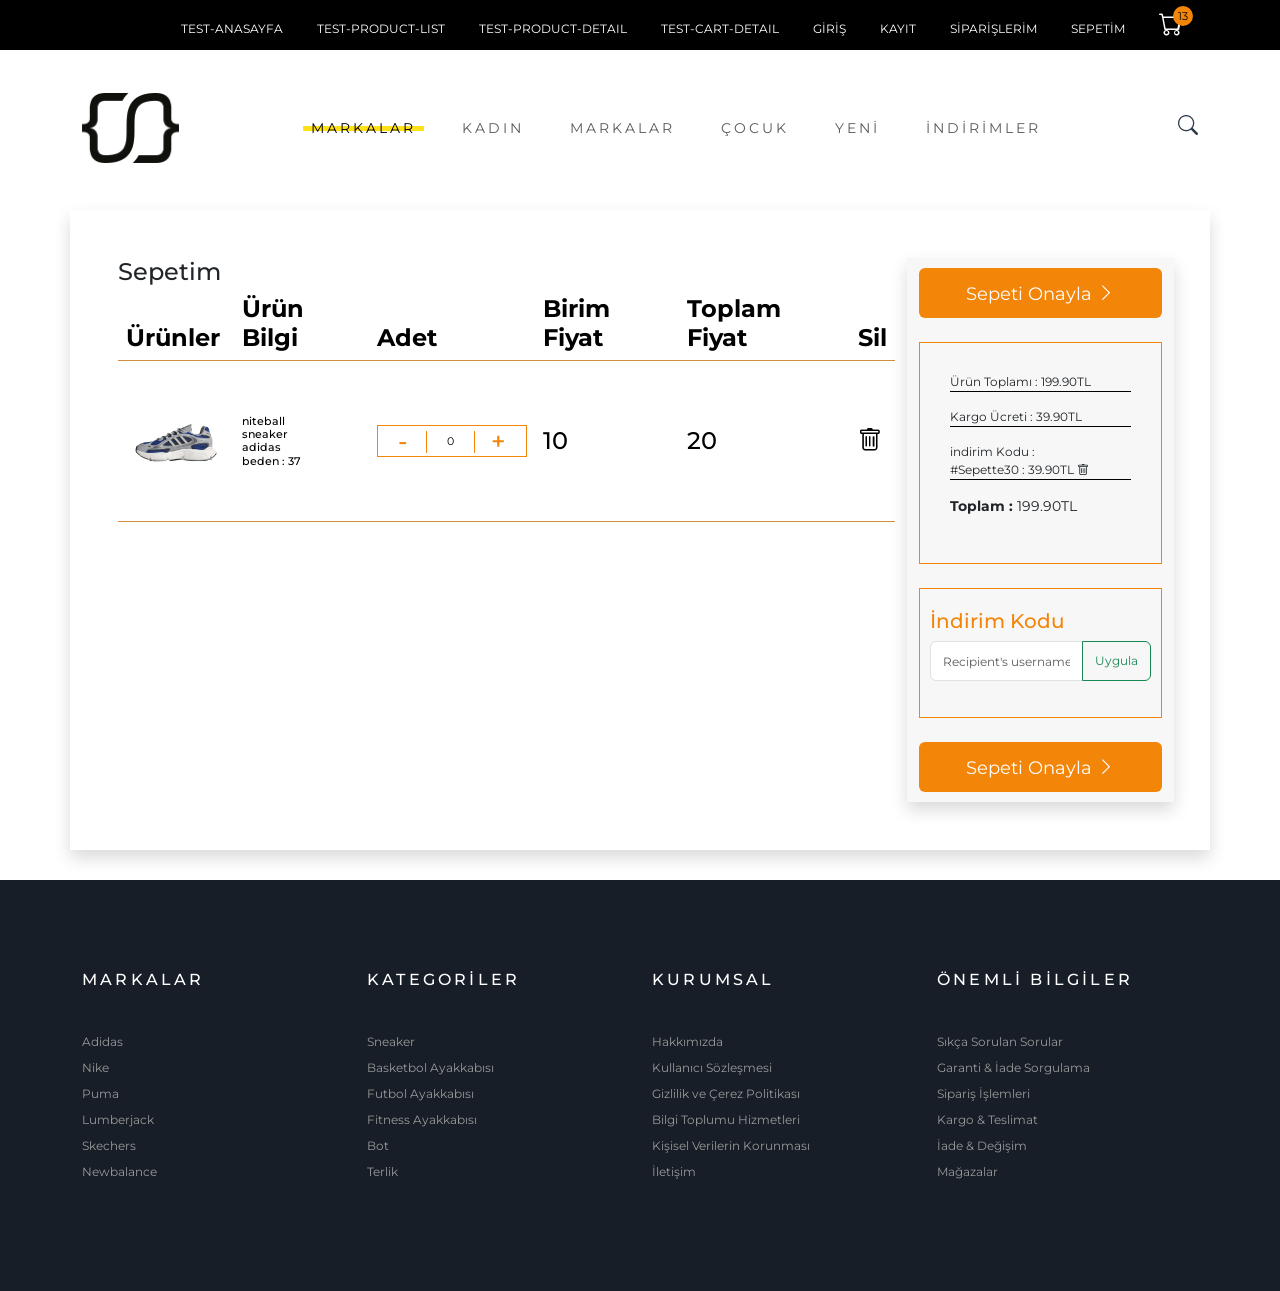
==== cart.html @ a21c41ba "cart.html tasarımı bitti" ====
<!DOCTYPE html>
<html lang="en">

<head>
    <meta charset="UTF-8">
    <meta name="viewport" content="width=device-width, initial-scale=1.0">
    <title>eCommerce</title>

    <!-- Bootstrap 5 -->
    <link href="https://cdn.jsdelivr.net/npm/bootstrap@5.3.3/dist/css/bootstrap.min.css" rel="stylesheet"
        integrity="sha384-QWTKZyjpPEjISv5WaRU9OFeRpok6YctnYmDr5pNlyT2bRjXh0JMhjY6hW+ALEwIH" crossorigin="anonymous">

    <!-- Bootstrap Icons -->
    <link rel="stylesheet" href="https://cdn.jsdelivr.net/npm/bootstrap-icons@1.11.3/font/bootstrap-icons.min.css">

    <!-- özelleştirdiğimiz css -->
    <link rel="stylesheet" href="assets/css/style.css">

    <!-- animate css -->
    <link rel="stylesheet" href="https://cdnjs.cloudflare.com/ajax/libs/animate.css/4.1.1/animate.min.css" />


    <!-- font awesome -->
    <link rel="stylesheet" href="https://cdnjs.cloudflare.com/ajax/libs/font-awesome/6.5.1/css/all.min.css"
        integrity="sha512-DTOQO9RWCH3ppGqcWaEA1BIZOC6xxalwEsw9c2QQeAIftl+Vegovlnee1c9QX4TctnWMn13TZye+giMm8e2LwA=="
        crossorigin="anonymous" referrerpolicy="no-referrer" />

    <!-- google fonts -->
    <link rel="preconnect" href="https://fonts.googleapis.com">
    <link rel="preconnect" href="https://fonts.gstatic.com" crossorigin>
    <link
        href="https://fonts.googleapis.com/css2?family=Montserrat:ital,wght@0,100..900;1,100..900&family=Playfair+Display+SC:ital,wght@0,400;0,700;0,900;1,400;1,700;1,900&family=Playfair:ital,opsz,wght@0,5..1200,300..900;1,5..1200,300..900&display=swap"
        rel="stylesheet">


    <!-- Swiper -->
    <link rel="stylesheet" href="https://cdn.jsdelivr.net/npm/swiper@11/swiper-bundle.min.css" />
</head>

<body>
    <!-- Top Bar Bölümü -->
    <div class="top-bar bg-black">
        <div class="container">
            <div class="login float-end ">
                <ul class="login-list">
                    <li><a href="index.html" class="text-white">Test-Anasayfa</a></li>
                    <li><a href="product-list.html" class="text-white">Test-Product-List</a></li>
                    <li><a href="product-detail.html" class="text-white">Test-Product-Detail</a></li>
                    <li><a href="cart.html" class="text-white">Test-Cart-Detail</a></li>
                    <li><a href="" class="text-white">GİRİŞ</a></li>
                    <li><a href="" class="text-white">KAYIT</a></li>
                    <li><a href="" class="text-white">SİPARİŞLERİM</a></li>
                    <li><a href="" class="text-white">SEPETİM</a></li>
                    <li class="dropdown user-basket position-relative">
                        <a href="javascript:void(0)" class="dropdown-toggle position-relative" role="button"
                            data-bs-toggle="dropdown" aria-expanded="false">
                            <i class="bi bi-cart zoom text-white fs-4"></i>
                            <span class="item-count bg-orange text-black">13</span>
                        </a>
                        <div class="dropdown-menu">
                            <div class="row overflow-custom">
                                <div class="col-12">
                                    <div class="card border-0">
                                        <div class="row">
                                            <div class="col-4">
                                                <img src="assets/images/shopping.webp" alt=""
                                                    class="img-fluid rounded-start">
                                            </div>
                                            <div class="col-8">
                                                <div class="card-body">
                                                    <h5 class="card-title">Ürün Başlığı</h5>
                                                    <p class="card-text">Fiyat: 10 TL</p>
                                                    <p class="card-text">Adet: 3</p>
                                                </div>
                                            </div>
                                        </div>
                                    </div>
                                </div>

                                <div class="col-12">
                                    <hr class="my-4">
                                </div>


                                <div class="col-12">
                                    <div class="card border-0">
                                        <div class="row">
                                            <div class="col-4">
                                                <img src="assets/images/shopping.webp" alt=""
                                                    class="img-fluid rounded-start">
                                            </div>
                                            <div class="col-8">
                                                <div class="card-body">
                                                    <h5 class="card-title">Ürün Başlığı</h5>
                                                    <p class="card-text">Fiyat: 10 TL</p>
                                                    <p class="card-text">Adet: 1</p>
                                                </div>
                                            </div>
                                        </div>
                                    </div>
                                </div>

                                <div class="col-12">
                                    <hr class="my-4">
                                </div>


                                <div class="col-12">
                                    <div class="card border-0">
                                        <div class="row">
                                            <div class="col-4">
                                                <img src="assets/images/shopping.webp" alt=""
                                                    class="img-fluid rounded-start">
                                            </div>
                                            <div class="col-8">
                                                <div class="card-body">
                                                    <h5 class="card-title">Ürün Başlığı</h5>
                                                    <p class="card-text">Fiyat: 10 TL</p>
                                                    <p class="card-text">Adet: 1</p>
                                                </div>
                                            </div>
                                        </div>
                                    </div>
                                </div>

                                <div class="col-12">
                                    <hr class="my-4">
                                </div>
                            </div>
                            <div class="row total-price">
                                <div class="col-12">
                                    <hr class="my-4">
                                </div>

                                <div class="col-12">
                                    <h5 class="text-center">
                                        <span>Toplam:</span>
                                        <span>250.00 TL</span>
                                    </h5>
                                </div>

                                <div class="col-12 basket-buttons">
                                    <div class="row">
                                        <div class="col-6">
                                            <a href="" class="btn btn-outline-warning w-100">Sepet</a>
                                        </div>

                                        <div class="col-6">
                                            <a href="" class="btn btn-outline-success w-100">Ödeme</a>
                                        </div>
                                    </div>
                                </div>
                            </div>
                        </div>
                    </li>
                </ul>
            </div>
        </div>
    </div>

    <!-- Menü Bölümü -->
    <header>
        <nav class="navbar navbar-expand-lg">
            <div class="container">
                <a class="navbar-brand" href="#">
                    <img src="assets/images/logo.png" alt="Logo" class="logo">
                </a>
                <button class="navbar-toggler" type="button" data-bs-toggle="collapse"
                    data-bs-target="#navbarSupportedContent" aria-controls="navbarSupportedContent"
                    aria-expanded="false" aria-label="Toggle navigation">
                    <span class="navbar-toggler-icon"></span>
                </button>
                <div class="collapse navbar-collapse" id="navbarSupportedContent">
                    <ul class="navbar-nav mx-auto mb-2 mb-lg-0">
                        <li class="nav-item active dropdown">
                            <a class="nav-link active dropdown-toggle" aria-current="page" href="javascript:void(0)"
                                data-bs-toggle="dropdown" role="button">
                                MARKALAR
                            </a>
                            <!-- markalar menüsü butonuna tıklandığında menü ile ilgili kategoriler -->
                            <div class="dropdown-menu">
                                <!-- iki parçaya böldük -->
                                <div class="row">
                                    <div class="col-md-9 nav-brands">
                                        <!-- menü listesi şeklinde olacak -->
                                        <h4 class="mb-4">Tüm Markalar</h4>
                                        <div class="row">
                                            <div class="col navbar-column">
                                                <a href="product-list.html" class="dropdown-link">Adidas</a>
                                                <a href="#" class="dropdown-link">Nike</a>
                                                <a href="#" class="dropdown-link">Puma</a>
                                                <a href="#" class="dropdown-link">Skechers</a>
                                                <a href="#" class="dropdown-link">Lotto</a>
                                                <a href="#" class="dropdown-link">Huf</a>
                                                <a href="#" class="dropdown-link">Reebok</a>
                                                <a href="#" class="dropdown-link">Parafina</a>
                                                <a href="#" class="dropdown-link">Salomon</a>
                                            </div>
                                            <div class="col navbar-column">
                                                <a href="#" class="dropdown-link">Rains</a>
                                                <a href="#" class="dropdown-link">United 4</a>
                                                <a href="#" class="dropdown-link">Vans</a>
                                                <a href="#" class="dropdown-link">Veja</a>
                                                <a href="#" class="dropdown-link">Market</a>
                                                <a href="#" class="dropdown-link">Nautica</a>
                                                <a href="#" class="dropdown-link">Element</a>
                                                <a href="#" class="dropdown-link">Etnies</a>
                                                <a href="#" class="dropdown-link">Funko</a>
                                            </div>
                                            <div class="col navbar-column">
                                                <a href="#" class="dropdown-link">Columbia</a>
                                                <a href="#" class="dropdown-link">Brekenstock</a>
                                                <a href="#" class="dropdown-link">Casio</a>
                                                <a href="#" class="dropdown-link">Converse</a>
                                                <a href="#" class="dropdown-link">Crocs</a>
                                                <a href="#" class="dropdown-link">Jordan</a>
                                                <a href="#" class="dropdown-link">Primitive</a>
                                                <a href="#" class="dropdown-link">Timberland</a>
                                                <a href="#" class="dropdown-link">XD Design</a>
                                            </div>
                                        </div>
                                    </div>
                                    <div class="col-md-3">
                                        <!--  slide şeklinde olacak -->
                                        <h4 class="mb-4">Tredler</h4>
                                        <div class="row">
                                            <div class="col">
                                                <div class="nav-brand-swiper swiper-container">
                                                    <div class="swiper-wrapper">
                                                        <div class="swiper-slide">
                                                            <a href="">
                                                                <img src="assets/images/product2.webp" class="img-fluid"
                                                                    alt="">
                                                            </a>
                                                        </div>
                                                        <div class="swiper-slide">
                                                            <a href="">
                                                                <img src="assets/images/product3.jpeg" class="img-fluid"
                                                                    alt="">
                                                            </a>
                                                        </div>
                                                        <div class="swiper-slide">
                                                            <a href="">
                                                                <img src="assets/images/product4.jpeg" class="img-fluid"
                                                                    alt="">
                                                            </a>
                                                        </div>

                                                    </div>
                                                </div>
                                            </div>
                                        </div>
                                    </div>
                                </div>
                            </div>

                        </li>
                        <li class="nav-item">
                            <a class="nav-link" href="#">KADIN</a>
                        </li>
                        <li class="nav-item">
                            <a class="nav-link" href="#">MARKALAR</a>
                        </li>
                        <li class="nav-item">
                            <a class="nav-link" href="#">ÇOCUK</a>
                        </li>
                        <li class="nav-item">
                            <a class="nav-link" href="#">YENİ</a>
                        </li>
                        <li class="nav-item">
                            <a class="nav-link" href="#">İNDİRİMLER</a>
                        </li>



                    </ul>
                </div>
                <div class="nav-right">
                    <a href="javascript:void(0)" class="search-open">
                        <i class="bi bi-search zoom"></i>
                    </a>
                    <div class="search-inside bg-orange">
                        <i class="bi bi-x search-close"></i>
                        <div class="search-overlay"></div>
                        <div class="position-center-center">
                            <div class="search animate__animated animate__backInUp">
                                <form action="">
                                    <input type="search" placeholder="Arama">
                                    <button type="submit"><i class="bi bi-check-circle"></i></button>
                                </form>
                            </div>
                        </div>
                    </div>
                </div>
            </div>
        </nav>
    </header>

    <!-- main - detail bölümü -->
    <main>
        <div class="container shadow p-5">

            <div class="row">

                <div class="col-md-9 cart-page">
                    <h4>Sepetim
                        <div class="table-responsive">
                            <table class="table">
                                <thead>
                                    <tr>
                                        <th scope="col">Ürünler</th>
                                        <th scope="col">Ürün Bilgi</th>
                                        <th scope="col">Adet</th>
                                        <th scope="col">Birim Fiyat</th>
                                        <th scope="col">Toplam Fiyat</th>
                                        <th scope="col">Sil</th>
                                    </tr>
                                </thead>
                                <tbody>
                                    <tr>
                                        <td><img src="assets/images/product1.jpeg"></td>
                                        <td>
                                            <div>niteball</div>
                                            <div>sneaker</div>
                                            <div>adidas</div>
                                            <div>beden : 37</div>
                                        </td>
                                        <td>
                                            <div class="piece-wrapper">
                                                <div class="input-group">
                                                    <span class="piece-decrease"> - </span>
                                                    <input type="text" class="piece" value="0" disabled>
                                                    <span class="piece-increase"> + </span>
                                                </div>
                                            </div>
                                        </td>
                                        <td>10</td>
                                        <td>20</td>
                                        <td><i class="bi bi-trash"></i></td>
                                    </tr>

                                </tbody>
                            </table>
                        </div>
                    </h4>
                </div>

                <div class="col-md-3 basket-detail shadow">
                    <a href="" class="btn bg-orange text-white w-100 btn-approve-basket">
                        Sepeti Onayla
                        <i class="bi bi-chevron-right"></i>
                    </a>
                    <div class="grand-total mt-4">
                        <p>Ürün Toplamı : <span class="pull-right">199.90TL</span></p>
                        <p>Kargo Ücreti : <span class="pull-right">39.90TL</span></p>
                        <p>indirim Kodu :
                            <br>
                            #Sepette30 : <span class="pull-right">39.90TL <i class="bi bi-trash"></i></span>
                        </p>
                        <p><strong>Toplam :</strong> <span class="pull-right">199.90TL</span></p>
                    </div>
                    <div class="discount-wrapper mt-4">
                        <h5 class="color-orange">İndirim Kodu</h5>

                        <div class="input-group mb-3">
                            <input type="text" class="form-control" placeholder="Recipient's username">
                            <button class="btn btn-outline-success" type="button">Uygula</button>
                        </div>

                    </div>
                    <a href="" class="btn bg-orange text-white w-100 btn-approve-basket mt-4">
                        Sepeti Onayla
                        <i class="bi bi-chevron-right"></i>
                    </a>
                </div>
            </div>
        </div>
    </main>


    <!-- footer -->
    <footer class="position-relative">
        <div class="container">
            <div class="row">
                <div class="col-md-3">
                    <h6 class="text-white">MARKALAR</h6>
                    <ul class="link">
                        <li><a href="#.">Adidas</a></li>
                        <li><a href="#.">Nike</a></li>
                        <li><a href="#.">Puma</a></li>
                        <li><a href="#.">Lumberjack</a></li>
                        <li><a href="#.">Skechers</a></li>
                        <li><a href="#.">Newbalance</a></li>
                    </ul>
                </div>
                <div class="col-md-3">
                    <h6 class="text-white">KATEGORİLER</h6>
                    <ul class="link">
                        <li><a href="#.">Sneaker</a></li>
                        <li><a href="#.">Basketbol Ayakkabısı</a></li>
                        <li><a href="#.">Futbol Ayakkabısı</a></li>
                        <li><a href="#.">Fitness Ayakkabısı</a></li>
                        <li><a href="#.">Bot</a></li>
                        <li><a href="#.">Terlik</a></li>
                    </ul>
                </div>
                <div class="col-md-3">
                    <h6 class="text-white">KURUMSAL</h6>
                    <ul class="link">
                        <li><a href="#.">Hakkımızda</a></li>
                        <li><a href="#.">Kullanıcı Sözleşmesi</a></li>
                        <li><a href="#.">Gizlilik ve Çerez Politikası</a></li>
                        <li><a href="#.">Bilgi Toplumu Hizmetleri</a></li>
                        <li><a href="#.">Kişisel Verilerin Korunması</a></li>
                        <li><a href="#.">İletişim</a></li>
                    </ul>
                </div>
                <div class="col-md-3">
                    <h6 class="text-white">ÖNEMLİ BİLGİLER</h6>
                    <ul class="link">
                        <li><a href="#.">Sıkça Sorulan Sorular</a></li>
                        <li><a href="#.">Garanti & İade Sorgulama</a></li>
                        <li><a href="#.">Sipariş İşlemleri</a></li>
                        <li><a href="#.">Kargo & Teslimat</a></li>
                        <li><a href="#.">İade & Değişim</a></li>
                        <li><a href="#.">Mağazalar</a></li>
                    </ul>
                </div>
            </div>
        </div>
    </footer>


    <!-- Bootstrap 5 -->
    <script src="https://cdn.jsdelivr.net/npm/bootstrap@5.3.3/dist/js/bootstrap.bundle.min.js"
        integrity="sha384-YvpcrYf0tY3lHB60NNkmXc5s9fDVZLESaAA55NDzOxhy9GkcIdslK1eN7N6jIeHz"
        crossorigin="anonymous"></script>
    <!-- JQuery -->
    <script src="https://cdnjs.cloudflare.com/ajax/libs/jquery/3.7.1/jquery.min.js"
        integrity="sha512-v2CJ7UaYy4JwqLDIrZUI/4hqeoQieOmAZNXBeQyjo21dadnwR+8ZaIJVT8EE2iyI61OV8e6M8PP2/4hpQINQ/g=="
        crossorigin="anonymous" referrerpolicy="no-referrer"></script>

    <!-- swiper -->
    <script src="https://cdn.jsdelivr.net/npm/swiper@11/swiper-bundle.min.js"></script>
    <!-- özelleştirdiğimiz js -->
    <script src="assets/js/home.js"></script>
    <script src="assets/js/main.js"></script>
    <script src="assets/js/product-detail.js"></script>
</body>

</html>
---- assets/css/style.css ----
* {
    margin: 0;
    padding: 0;
}

a {
    text-decoration: none;
    color: #2d3a4b;
}

body {
    margin: 0 auto;
    font-family: "Montserrat", sans-serif;
}

li {
    list-style: none;
}

.font-montserrat {
    font-family: "Montserrat", sans-serif;
}

.font-playfair {
    font-family: "Playfair", serif;
}

.text-orange {
    color: #f38509;
}

.text-yellow {
    color: #ffe115;
}

.bg-orange {
    background-color: #f38509;
}

.bg-yellow {
    background-color: #ffe115;
}

.fw-bold-600 {
    font-weight: 600;
}

/* Top Bar ve Login */
.top-bar {
    /*background-color: #000;*/
    height: 50px;
}

.top-bar .login li {
    display: inline-block;
    padding: 0 15px;
}

.top-bar .login li a {
    line-height: 50px;
    font-size: 12px;
    text-transform: uppercase;
}

.user-basket .item-count {
    position: absolute;
    top: -15px;
    right: -10px;
    width: 20px;
    height: 20px;
    border-radius: 50%;
    text-align: center;
    font-size: 11px;
    line-height: 21px;
}

.top-bar .user-basket .dropdown-menu {
    padding: 20px;
    border: 0;
    border-radius: 0;
    min-width: 350px;
    top: 12px !important;
    right: 0 !important;
    left: auto !important;
    box-shadow: -1px 2px 20px rgba(0, 0, 0, 0.3);
}

.top-bar .basket-buttons a {
    border-radius: 0 !important;
}

/* Sepetteki Scroll Bar */
.overflow-custom {
    max-height: 200px;
    overflow-y: auto;
    scrollbar-width: thin;
}

/* Kaydırma çubuğunun stili için webkit öneki */
.overflow-custom::-webkit-scrollbar {
    width: 5px;
    /* Kaydırma çubuğunun genişliği */
}

.overflow-custom::-webkit-scrollbar-thumb {
    background-color: #f38509;
    /* Kaydırma çubuğu başlığının rengi */
    border-radius: 5px;
    /* Kaydırma çubuğu başlığının köşe yuvarlanma yarıçapı */
}

/* HEADER - NAVBAR */
header {
    height: 130px;
    padding: 30px;
}

.logo {
    max-height: 70px;
}

header nav li.nav-item {
    margin: 0 5px;
    padding: 15px 0;
}

header nav li a.nav-link {
    font-size: 14px !important;
    font-weight: normal;
    /*color: #2d3a4b;*/
    text-transform: uppercase;
    margin: 0 10px;
    letter-spacing: 3px;

    position: relative;
    transition: all .3s linear;
}

header nav li a.nav-link:before {
    width: 0;
    margin: 0 auto;
    position: absolute;
    content: "";
    height: 5px;
    left: 0;
    top: 45%;
    z-index: -1;
    background-color: #ffe115;
    transition: 0.3s ease-in-out;
}

header nav li a.nav-link:hover:before {
    width: 100%;
}

header nav li.active a.nav-link:before {
    width: 100%;
    margin: 0 auto;
    position: absolute;
    content: "";
    height: 5px;
    left: 0;
    top: 45%;
    z-index: -1;
    background-color: #ffe115;
    transition: 0.3s ease-in-out;
}

.nav-right {
    margin-left: 20px;
    margin-top: -5px;
}

.nav-right i {
    font-size: 20px;
}

.zoom:before {
    transition: transform 1s ease;
}

.zoom:hover:before {
    transform: scale(1.5);
}

/* Menu dropdown */
.navbar-nav .dropdown {
    position: unset;
}

.navbar-nav .dropdown .dropdown-menu {
    width: 70%;
    left: 15%;
    padding: 30px;
    top: 113px;
    border-radius: 0;
    border: none;
}

.dropdown-menu a.dropdown-link {
    display: block;
    font-size: 14px;
}

.dropdown-menu a.dropdown-link:hover {
    color: #f38509;
}

.dropdown-toggle::after {
    display: none;
}

.navbar-column {
    border-right: 3px solid black;
    padding-left: 35px;
}

.nav-brand-swiper img {
    max-height: 190px;
}

/* Search */
.search-inside {
    display: none;
    position: fixed;
    left: 0;
    right: 0;
    top: 0;
    bottom: 0;
    opacity: 0.8;
    z-index: 500;
}

.search-inside .position-center-center {
    width: 100%;
    left: 50%;
    top: 50%;
    transform: translate(-50%, -50%);
    position: absolute;
    padding: 0 20px;
}

.search-inside .search {
    display: inline-block;
    width: 100%;
    position: relative;
}

.search-inside .search input {
    background-color: #fff;
    font-size: 20px;
    color: #333;
    text-align: left;
    height: 60px;
    width: 100%;
    border: none;
    padding: 0 20px;
    border-bottom: 1px solid rgba(0, 0, 0, 0.5);
}

.search-inside .search input:focus {
    outline: none;
    border-bottom: 1px solid rgba(0, 0, 0, 0.5);
}

.search-inside .search button {
    position: absolute;
    right: 0;
    top: 0;
    font-size: 30px;
    margin-top: 0;
    background: none;
    line-height: 60px;
    height: 45px;
    width: 45px;
    border: none;
}

.search-inside .search-close {
    position: absolute;
    right: 50px;
    top: 50px;
    font-size: 40px;
    cursor: pointer;
    /*color: #fff;*/
}


/* Slider */
.slider {
    height: 500px;
    background-color: #f38509;
}

.slider,
.swiper-container,
.brand-swiper{
    overflow-x: hidden;
}

/* slider içerisindeki slide */
.slider .slide{
    /* birden fazla elementleri yanyana getir */
    display: flex;
    justify-content: center;
    align-items: center;
    height: 500px;
    width: 100%;
}
.slider .slide img{
    width: 100%;
    height: 100%;
    /* görsel container'a sığdırır ve ortasını merkezle  */
    object-fit: cover;
}

.home-swiper .swiper-button-prev,
.home-swiper .swiper-button-next{
    width: 100px;
    height: 100px;
    background-color: black;
    color: white;
    transition: background-color .4s ease;
}

.home-swiper .swiper-button-prev:hover,
.home-swiper .swiper-button-next:hover{
    width: 100px;
    height: 100px;
    background-color: white;
    color: black;
    transition: background-color .4s ease;
}

.slider-title{
    position: absolute;
    top: 50%;
    transform: translateY(-50%);
    z-index: 10;
    width: 100%;
    text-align: center;
}

.slider-title h3{
    font-size: 45px;
    font-weight: 600;
}

.slider-title h2{
    font-size: 75px;
    font-weight: 600;
    text-align: center;
    color: white;
}

.slider-title a{
    /* köşelerini sıfırlayalım */
    border-radius: 0; 
    font-size: 20px;
    padding: 15px 100px;
    border: 3px solid black;
}

.title-wrapper{
    display: flex;
    /* swipper'ı flex yapısı ile kullan */
    flex-direction: column;
    /* öğeleri dikey hizalar */
    justify-content: center;
    /* içeriği yatayda hizalar*/
    align-items: center;
    /* içeriği dikeyde hizalar*/
}

/* markalar slider'ı - feature-brands */

.feature-brands h3{
    letter-spacing: 3px;
    font-weight: 600px;
    text-transform: uppercase;
}

.feature-brands .brand-swiper{
    height: 100px;
    line-height: 100px;
}

.feature-brands .brand-slider{
    transition: filter 0.3s, background-color 0.3s; /*mouse üzerinden gittiğinde*/
    background-color: white;
}
.feature-brands .brand-slider:hover{
    cursor: pointer;
    background-color:#ffe115;
    transition: filter 0.3s, background-color 0.3s; /*mouse üzerine geldiğinde*/
}

.feature-brands .brand-slider:hover img{
    filter: brightness(0) invert(1);
    
}

.feature-brands .swiper-button-next,
.feature-brands .swiper-button-prev,
.feature-season-products .swiper-button-next,
.feature-season-products .swiper-button-prev{
    top: 14px;
    bottom: auto;
    width: 40px;
    height: 40px;
    text-align: center;
}


.feature-brands .swiper-button-next:after,
.feature-brands .swiper-button-prev:after,
.feature-season-products .swiper-button-next:after,
.feature-season-products .swiper-button-prev:after{
    font-size: 25px;
    color: black;
}

.feature-brands .swiper-button-next:hover,
.feature-brands .swiper-button-prev:hover,
.feature-season-products .swiper-button-next:hover,
.feature-season-products .swiper-button-prev:hover{
    border-radius: 0;
    border: 3px solid black;
}

.feature-brands .swiper-button-next,
.feature-season-products .swiper-button-next{
    right: 25px;
    left: auto;
}
.feature-brands .swiper-button-prev,
.feature-season-products .swiper-button-prev{
    right: 60px;
    left: auto;
}

/* product home banner */
.feature-product-banner .banner{
    width: 100%;
    height: 550px;
    overflow: hidden;
}

.feature-product-banner .banner img{
    width: 100%;
    height: auto;
    position: absolute;
    top: 50%;
    left: 50%;
    transform: translate(-50%,-50%);
    object-fit: cover;
}

/* Sezonun Marka ürünleri */
.feature-season-products{
    background-color: #f38509;
}

.wrapper-product .product-overlay {
    position: absolute;
    width: 100%;
    height: 100%;
    top: 0;
    left: 0;
}

.wrapper-product .product-tag {
    position: absolute;
    left: 10px;
    top: 5px;
    font-size: 10px;
    letter-spacing: 0.04em;
}

.wrapper-product .favorite,
.wrapper-product .un-favorite {
    position: absolute;
    top: 5px;
    right: 10px;
    cursor: pointer;
}

.wrapper-product .product-brand {
    position: absolute;
    bottom: 0;
    left: 0;
    font-size: 12px;
    padding-inline-start: 5px;
    padding-inline-end: 5px;
    padding-bottom: 2px;
    letter-spacing: 1px;
    background-color: rgb(245 151 60 / 21%);;
}

.wrapper-product .product-info .product-title {
    font-size: 19px;
    margin-bottom: 0;
}

.wrapper-product .product-info .product-description {
    font-size: 14px;
}

.wrapper-product .product-info .product-price {
    font-weight: 500;
    font-size: 14px;
}
footer {
    background-color: #171e27;
    padding: 90px 0;
}

footer h6 {
    letter-spacing: 0.2em;
    margin-bottom: 40px;
}

footer ul {
    padding-left: 0;
}

footer li a {
    font-size: 12px;
    color: #999;
    line-height: 26px;
    display: inline-block;
}

footer li a:hover {
    color: #fff;
}

/* product-list sayfasındaki main */
/* product-filter sol taraf kategori ve filtreleme bölümü */

main{
    padding: 30px;
}

.sortby{
    border: unset;
    padding-right: 5px;
    font-size: 14px;
}

.product-list-info .product-count{
    font-size: 12px;
    font-weight: 600;
    cursor: pointer;
}
.product-filter{
    max-width: calc(100vh-240px);
    overflow: hidden scroll;
    position: sticky;
    top: 0;
}
.product-filter .filter-item-wrapper{
    position: relative;
    border-bottom: 1px solid black;
    padding: 20px 0;
}

.product-filter .filter-title{
    font-size: 14px;
}
.product-filter .filter-detail{
    max-height: 100px;
    overflow-y: auto;
    overflow-x: hidden;
}

.filter-item input[type=checkbox]{
    min-width: 15px;
    min-height: 15px;
    border-radius: 0;
    position: relative;
    cursor: pointer;
    border: 1px solid black;
}
.filter-item input[type=checkbox]:checked{
    background-color: #f38509;
}
.filter-item input[type=checkbox]:focus{
    outline: none;
    box-shadow: none;
}
.filter-item label{
    font-size: 13px;
}
.filter-price input{
    outline: none;
    box-shadow: none;
    font-size: 11px;
    border: 1px solid black;  
}
.filter-price input::placeholder{
    color: black;
    font-size: 10px;
}
.filter-price input:focus{
    box-shadow: none;
    border: 1px solid #f38509;
}
.filter-price button{
    background-color: transparent;
    width: 100%;
    height: 100%;
    color:black;
    border: none;
}
.filter-price button:hover{
    color:#f38509;
}

.filter-price > *{
    padding-left: 12px;
    padding-right: 3px;
}

/* pagination */
.pagination li.active a,
.pagination li a:hover{
    background-color:#f38509;
    color: black;
}
.pagination li a{
    background-color: #2d3a4b;
    color: white;
    margin: 0 2px;
    height: 25px;
    line-height: 25px;
    width: 25px;
    text-align: center;
    font-size: 12px;
    position: relative;
    float: left;
}

/* product detail sayfası stilleri */
.product-image-wrapper .swiper-button-prev{
    left:0;
}
.product-image-wrapper .swiper-button-next{
    right:0;
}

.product-image-wrapper .swiper-button-prev:after,
.product-image-wrapper .swiper-button-next:after{
    font-size: 25px;
    color: #f38509;
}

.big-slider{
    position: relative;
    overflow-y: hidden;
    padding: 0 50px;
}
.thumb-sliders{
    min-height: 200px;
}
.thumb-sliders-buttons{
    font-size: 25px;
    position: absolute;
    left: 0;
    right: 0;
}
.thumb-sliders-buttons span:hover{
    color: #f38509;
}
.thumb-image,
.big-image img{
    width: 100%;
}

/* sağ taraf - ürün açıklama tarafı */
.product-detail{

}

.product-detail h4{
    letter-spacing: 2px;
}
.product-detail h6{
    letter-spacing: 1px;
}

.product-detail hr{
    border-top: 2px solid black;
}
.price{
    letter-spacing: 1px;
}

.discount-rate{
    position: absolute;
    top: 0;
    right: 0;
    background-color: #f38509;
    height: 75px;
    width: 75px;
    padding: 5px;
    text-align: center;
    color: white;
    font-weight: 500;
    line-height: 30px;
    font-size: 18px;
    border-radius: 0;
}

.discount-rate span{
    font-size: 15px;
    line-height: 20px;
}

.product-detail .product-short-description{
    line-height: 25px;
    letter-spacing: 0.05em;
}

.shopping .bi-heart{
    font-size: 30px;
    line-height: 50px;
    cursor: pointer;
}

.piece-wrapper .input-group{
    border: 1px solid #f38509;
    border-radius: 0;
}

.piece-wrapper .input-group span{
    height: 50px;
    width: 33%;
    text-align: center;
    line-height: 50px;
    position: relative;
    font-size: 25px;
    color: #f38509;
    cursor: pointer;
}
.piece-wrapper input{
    background-color: white;
    max-width: 33%;
    text-align: center;
    color: black;
    border: none;
}

.piece-wrapper .input-group span.piece-increase:before{
    left:0;
    right: auto;
}
.piece-wrapper .input-group span.piece-decrease:before,
.piece-wrapper .input-group span.piece-increase:before{
    position: absolute;
    width: 1px;
    height: 22px;
    background-color: #f38509;
    top: 50%;
    right: 0;
    content: "";
    margin-top: -10px;
}

.shopping select{
    height: 50px;
    border: 1px solid #f38509;
    color: black;
}
.shopping select:focus{
    border-color:#f38509;
    outline: 0;
    box-shadow: none;
}
.add-to-card{
    height: 50px;
    line-height: 50px;
    font-size: 18px;
    padding: 0;  
}
.add-to-card:hover{
    background-color: #d28e40;
}
.accordion-item{
    border-color: #f38509;
}
.accordion-button:focus{
    border-color: #f38509;
    box-shadow: none;
}
.accordion-button:not(.collapsed){
    border-color: #f38509;
    color: white;
}

/* Cart Sayfası */

.cart-page table td img{
    width: 100px;

}
.cart-pagetable td{
    font-weight: 300;
    font-size: 12px;
}

.cart-page table div{
    font-size: 11px;
}
.cart-page table td{
    vertical-align: middle;
    padding-top: 30px;
    padding-bottom: 30px;
}

.cart-page table tbody,
.cart-page table td,
.cart-page table tfoot,
.cart-page table th,
.cart-page table thead,
.cart-page table tr {
    border-color: #d28e40;
}

.cart-page .piece-wrapper .input-group{
    width: 150px;
}

.cart-page table .piece-wrapper .input-group span{
    height: unset;
    line-height: unset;
}

/* cart basket detail */

.btn-approve-basket{
    height: 50px;
    line-height: 50px;
    font-size: 18px;
    padding: 0;
}

.btn-approve-basket:hover{
    background-color: #d28e40;
    color: white;
}
.basket-detail{
    height: 100%;
    background-color: #f7f7f7;
    position: sticky;
    padding-top: 10px;
    padding-bottom: 10px;
}
.grand-total{
    border: 1px solid #f38509;
    padding: 30px;
}
.grand-total p{
    font-size: 12px;
    border-bottom: 1px solid black;
}
.grand-total p:last-child{
    border-bottom: unset;
    font-size: 14px;
}
.grand-total i{
    cursor: pointer;
}
.grand-total i:hover{
    color: #f38509;
}

.discount-wrapper{
    border: 1px solid #f38509;
    padding: 20px 10px;
    border-radius: 0;
}

.discount-wrapper h5{
    color: #f38509;
}

.discount-wrapper input{
    height: 40px;
    font-size: 12px;

}
.discount-wrapper input:focus{
    border-color: #f38509;
    box-shadow: none;
}
.discount-wrapper button{
    font-size: 12px;
    height: 40px;
}
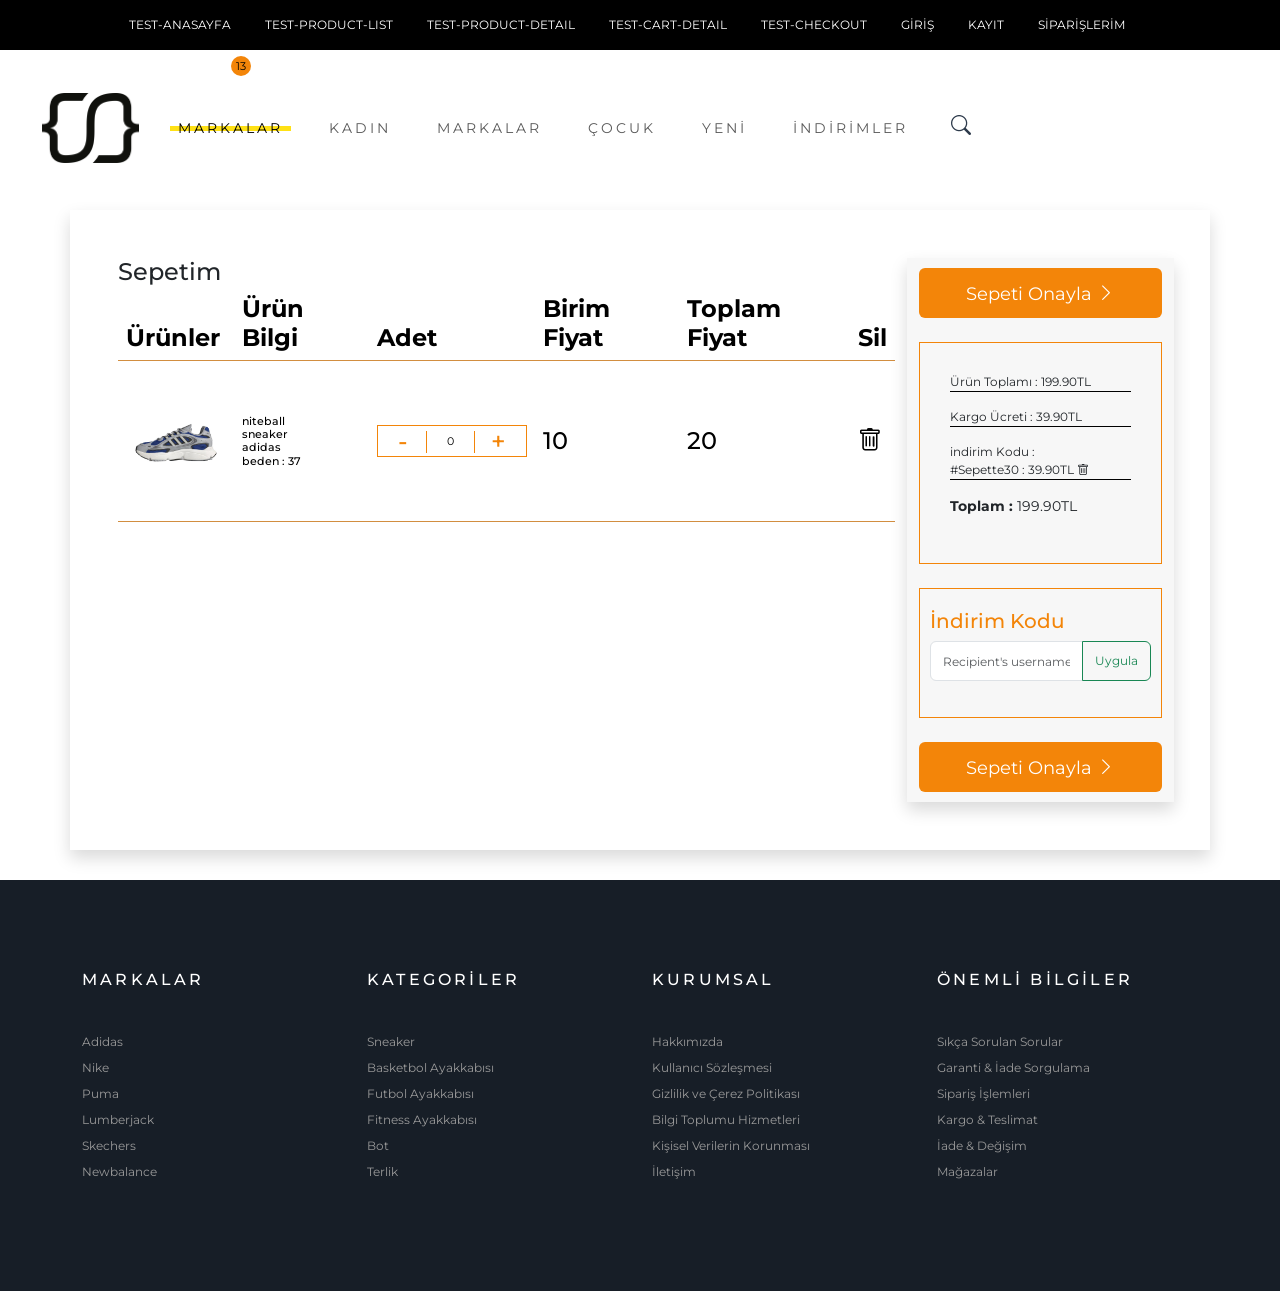
==== commit 946dbcf2: "checkout ve modal tasarımı bitti" ====
--- a/cart.html
+++ b/cart.html
@@ -47,6 +47,7 @@
                     <li><a href="product-list.html" class="text-white">Test-Product-List</a></li>
                     <li><a href="product-detail.html" class="text-white">Test-Product-Detail</a></li>
                     <li><a href="cart.html" class="text-white">Test-Cart-Detail</a></li>
+                    <li><a href="checkout.html" class="text-white">Test-Checkout</a></li>
                     <li><a href="" class="text-white">GİRİŞ</a></li>
                     <li><a href="" class="text-white">KAYIT</a></li>
                     <li><a href="" class="text-white">SİPARİŞLERİM</a></li>
--- a/assets/css/style.css
+++ b/assets/css/style.css
@@ -897,4 +897,108 @@
 .discount-wrapper button{
     font-size: 12px;
     height: 40px;
+}
+
+/* checkout sayfası */
+
+.order-detail-wrapper h6{
+    font-size: 20px;
+    letter-spacing: 1px;
+}
+
+.order-detail-wrapper h6:before{
+    width: 90px;
+    height: 2px;
+    background-color: #2d3a4b;
+    border: none;
+    content: "";
+    display: inline-block;
+    position: absolute;
+    margin-top: 30px;
+}
+.order-detail-wrapper label{
+    width: 100%;
+    font-size: 12px;
+}
+.order-detail-wrapper input,
+.order-detail-wrapper select,
+.order-detail-wrapper textarea{
+    border: 1px solid #f38509;
+    height: 45px;
+    float: left;
+    width: 100%;
+    font-size: 11px;
+    padding: 0 10px;
+    letter-spacing: 1px;
+    display: inline-block;
+    text-align: left;
+    margin-top: 0;
+}
+.order-detail-wrapper textarea{
+    height: inherit;
+    resize: none;
+}
+
+.order-detail-wrapper .nav-tabs .nav-link{
+    position: relative;
+    padding-bottom:10px;
+    border: unset;
+    color: inherit;
+    font-size: 12px;
+}
+.order-detail-wrapper .nav-tabs .nav-link::after{
+    content: "";
+    position: absolute;
+    bottom: 0;
+    left: 0;
+    width: 0;
+    height: 3;
+    background-color: #f38509;
+    transition: width 0.3s ease;
+}
+
+.order-detail-wrapper .nav-tabs .nav-link.active::after{
+    width: 100%;
+}
+.order-detail-wrapper .nav-tabs .nav-link:focus,
+.order-detail-wrapper .nav-tabs .nav-link:hover{
+    border-color: unset;
+}
+.contract{
+    display: flex;
+    border: 1px solid #f38509;
+    border-radius: 0;
+    font-size: 11px;
+}
+.contract label{
+    margin: 5px 10px;
+}
+.contract a{
+    font-weight: bold;
+    text-decoration: underline;
+}
+.contract input{
+    width: 20px;
+    height: 20px;
+}
+
+/* contract modal */
+.text-wrapper h1,
+.text-wrapper h2,
+.text-wrapper h3,
+.text-wrapper h4,
+.text-wrapper h5,
+.text-wrapper h6{
+    font-size: 12px;
+}
+
+.contracts-text-wrapper{
+    max-height: 150px;
+    overflow-y: scroll;
+    padding: 30px 0;
+    background-color: #fafafa;
+}
+.btn-contracts-approve:hover{
+    background-color: #d28e40;
+    color: black !important;
 }
